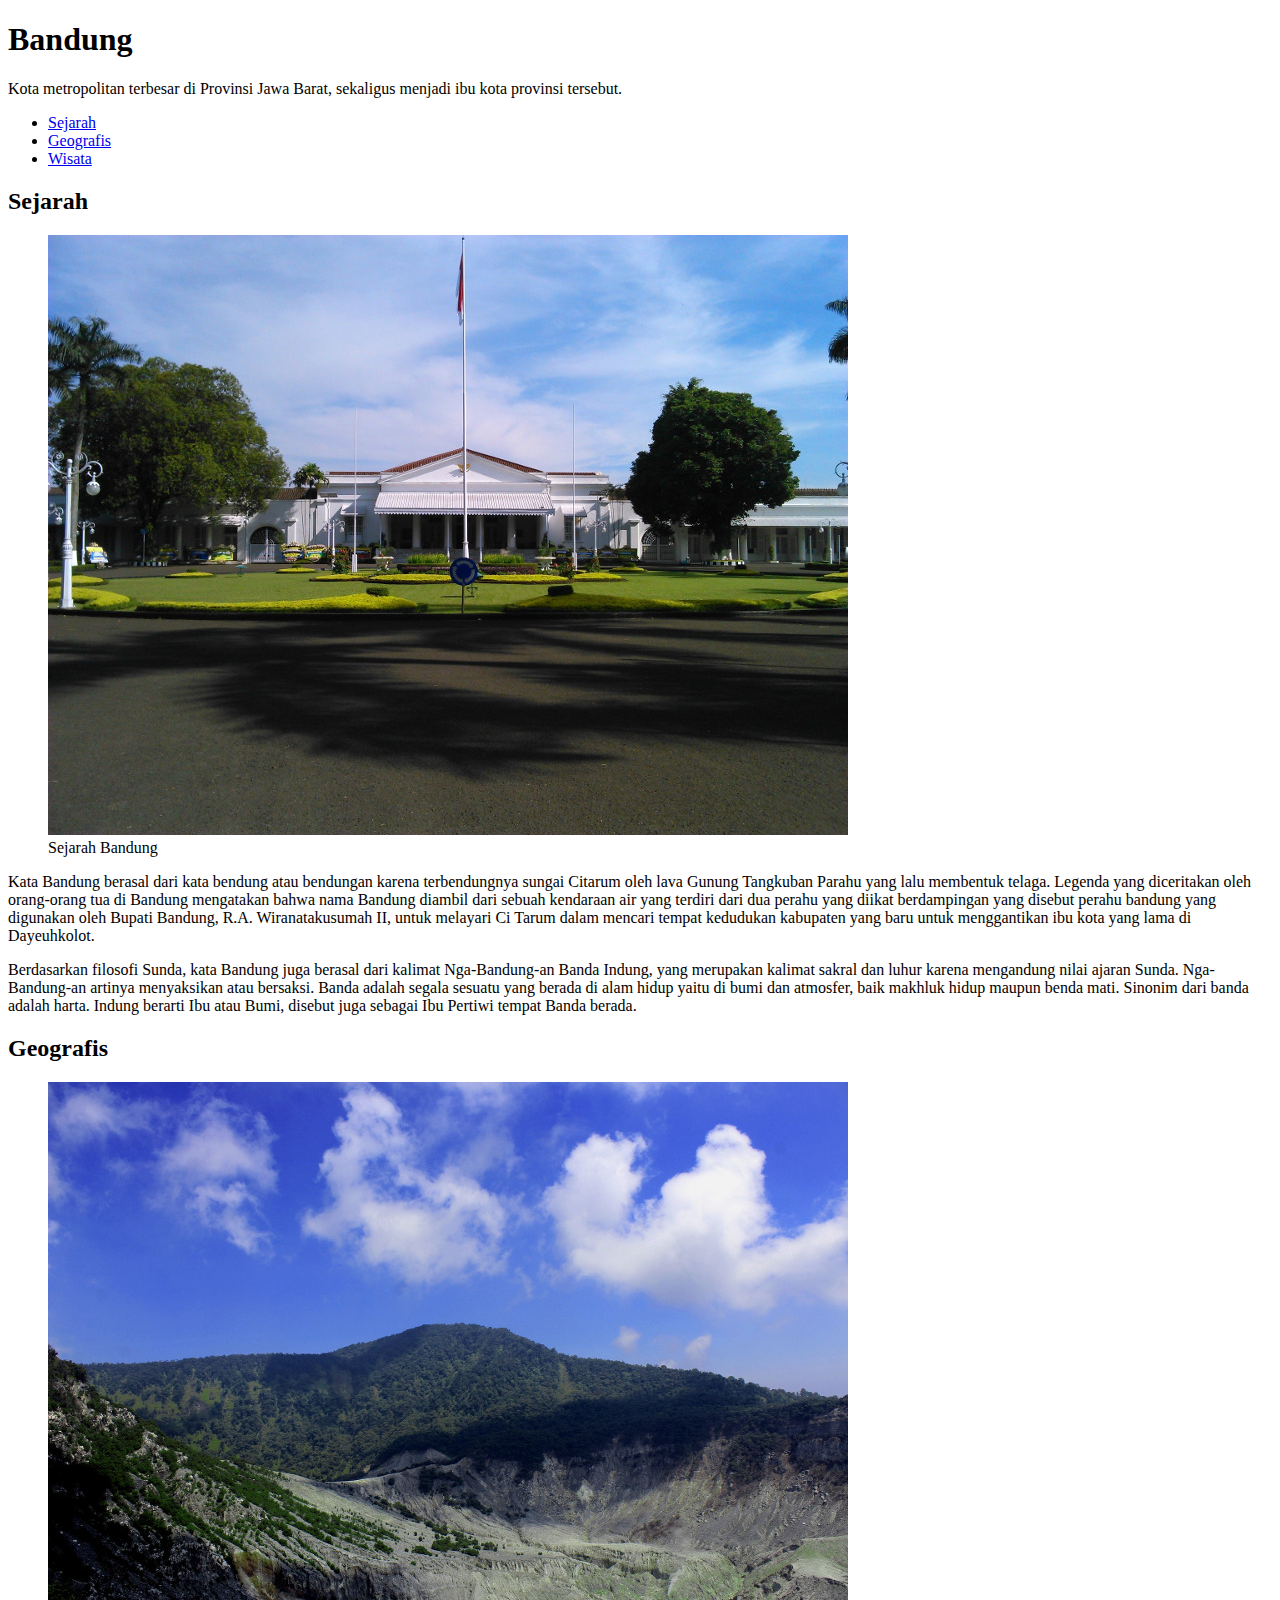
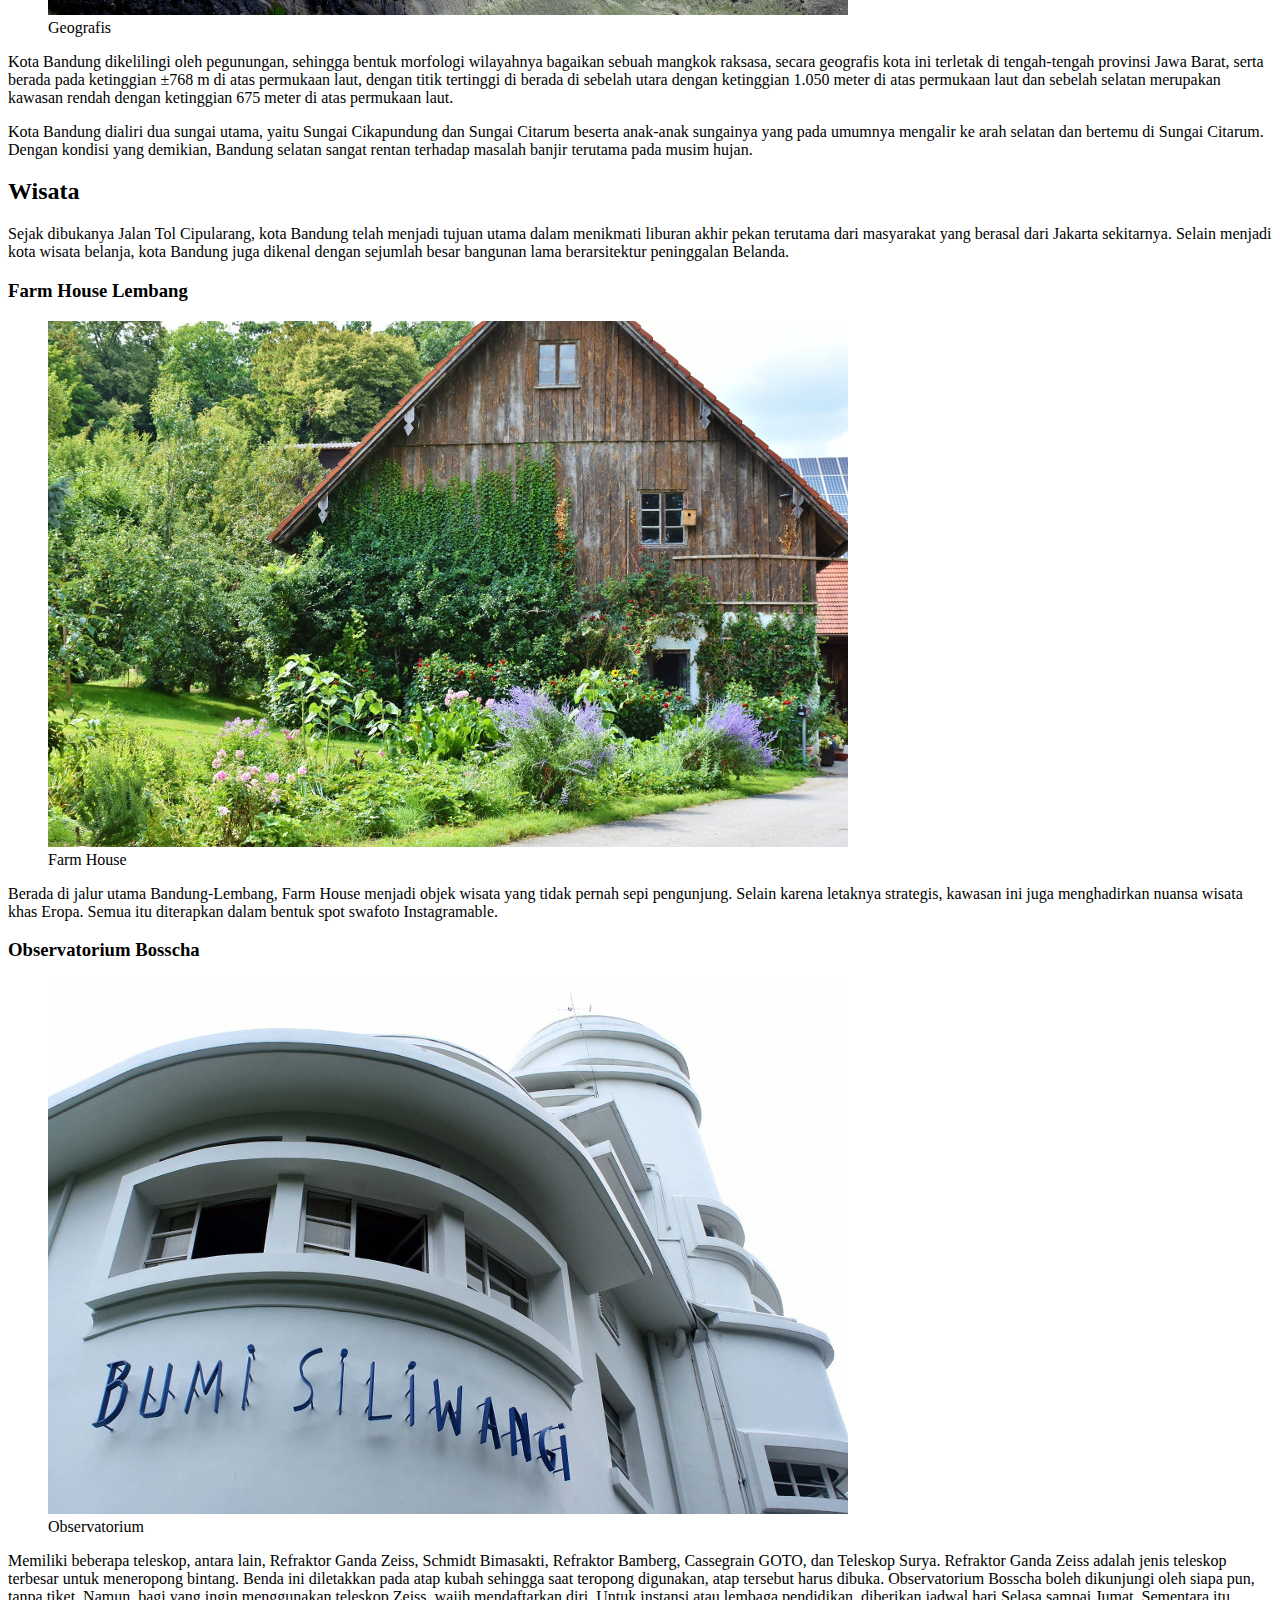
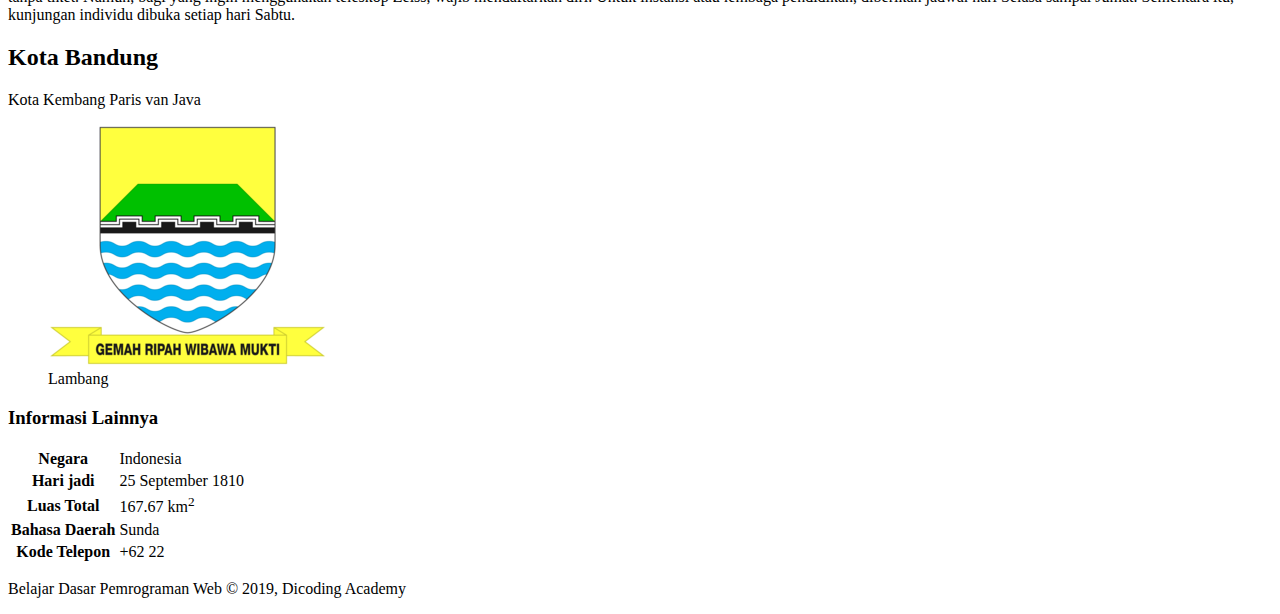
==== dicoding/index.html @ c256bfbf "css" ====
<!DOCTYPE html>
<html>

<head>
    <title>Kota Bandung</title>
    <link rel="stylesheet" href="style.css">
</head>

<body>

    <header>
        <h1>Bandung</h1>
        <p lang="id" translate="no">
            Kota metropolitan terbesar di Provinsi Jawa Barat, sekaligus menjadi ibu kota provinsi tersebut.
        </p>
        <nav>
            <ul>
                <li><a href="#sejarah">Sejarah</a></li>
                <li><a href="#geografis">Geografis</a></li>
                <li><a href="#wisata">Wisata</a></li>
            </ul>
        </nav>
    </header>
    <main>
        <div id="content">
            <article id="sejarah">
                <h2>Sejarah</h2>
                <figure>
                    <img src="assets/image/history.jpg" alt="sejarah">
                    <figcaption>Sejarah Bandung</figcaption>
                </figure>
                <p>
                    Kata Bandung berasal dari kata bendung atau bendungan karena terbendungnya sungai Citarum oleh lava
                    Gunung
                    Tangkuban
                    Parahu yang lalu membentuk telaga. Legenda yang diceritakan oleh orang-orang tua di Bandung
                    mengatakan
                    bahwa
                    nama
                    Bandung diambil dari sebuah kendaraan air yang terdiri dari dua perahu yang diikat berdampingan yang
                    disebut
                    perahu
                    bandung yang digunakan oleh Bupati Bandung, R.A. Wiranatakusumah II, untuk melayari Ci Tarum dalam
                    mencari
                    tempat
                    kedudukan kabupaten yang baru untuk menggantikan ibu kota yang lama di Dayeuhkolot.

                </p>

                <p>
                    Berdasarkan filosofi Sunda, kata Bandung juga berasal dari kalimat Nga-Bandung-an Banda Indung, yang
                    merupakan
                    kalimat
                    sakral dan luhur karena mengandung nilai ajaran Sunda. Nga-Bandung-an artinya menyaksikan atau
                    bersaksi.
                    Banda
                    adalah
                    segala sesuatu yang berada di alam hidup yaitu di bumi dan atmosfer, baik makhluk hidup maupun benda
                    mati.
                    Sinonim
                    dari
                    banda adalah harta. Indung berarti Ibu atau Bumi, disebut juga sebagai Ibu Pertiwi tempat Banda
                    berada.


                </p>

            </article>

            <article id="geografis">
                <h2>Geografis</h2>
                <figure>

                    <img src="assets/image/geografis.jpg" alt="geografis">
                    <figcaption>Geografis</figcaption>
                </figure>

                <p>
                    Kota Bandung dikelilingi oleh pegunungan, sehingga bentuk morfologi wilayahnya bagaikan sebuah
                    mangkok
                    raksasa,
                    secara
                    geografis kota ini terletak di tengah-tengah provinsi Jawa Barat, serta berada pada ketinggian ±768
                    m di
                    atas
                    permukaan
                    laut, dengan titik tertinggi di berada di sebelah utara dengan ketinggian 1.050 meter di atas
                    permukaan
                    laut
                    dan
                    sebelah
                    selatan merupakan kawasan rendah dengan ketinggian 675 meter di atas permukaan laut.
                </p>

                <p>
                    Kota Bandung dialiri dua sungai utama, yaitu Sungai Cikapundung dan Sungai Citarum beserta anak-anak
                    sungainya
                    yang
                    pada
                    umumnya mengalir ke arah selatan dan bertemu di Sungai Citarum. Dengan kondisi yang demikian,
                    Bandung
                    selatan
                    sangat
                    rentan terhadap masalah banjir terutama pada musim hujan.
                </p>
            </article>
            <article id="wisata">
                <section>
                    <h2>Wisata</h2>
                    <p>

                        Sejak dibukanya Jalan Tol Cipularang, kota Bandung telah menjadi tujuan utama dalam menikmati
                        liburan
                        akhir
                        pekan
                        terutama dari masyarakat yang berasal dari Jakarta sekitarnya. Selain menjadi kota wisata
                        belanja,
                        kota
                        Bandung
                        juga
                        dikenal dengan sejumlah besar bangunan lama berarsitektur peninggalan Belanda.

                    </p>
                </section>
                <section>
                    <h3>Farm House Lembang</h3>
                    <figure>

                        <img src="assets/image/farm-house.jpg" alt="farm house">
                        <figcaption>Farm House</figcaption>
                    </figure>

                    <p>

                        Berada di jalur utama Bandung-Lembang, Farm House menjadi objek wisata yang tidak pernah sepi
                        pengunjung.
                        Selain
                        karena
                        letaknya strategis, kawasan ini juga menghadirkan nuansa wisata khas Eropa. Semua itu diterapkan
                        dalam
                        bentuk
                        spot
                        swafoto Instagramable.

                    </p>
                </section>

                <section>
                    <h3>Observatorium Bosscha</h3>
                    <figure>
                        <img src="assets/image/bosscha.jpg" alt="bosscha">
                        <figcaption>Observatorium</figcaption>
                    </figure>
                    <p>
                        Memiliki beberapa teleskop, antara lain, Refraktor Ganda Zeiss, Schmidt Bimasakti, Refraktor
                        Bamberg,
                        Cassegrain
                        GOTO,
                        dan Teleskop Surya. Refraktor Ganda Zeiss adalah jenis teleskop terbesar untuk meneropong
                        bintang.
                        Benda
                        ini
                        diletakkan
                        pada atap kubah sehingga saat teropong digunakan, atap tersebut harus dibuka. Observatorium
                        Bosscha
                        boleh
                        dikunjungi
                        oleh siapa pun, tanpa tiket. Namun, bagi yang ingin menggunakan teleskop Zeiss, wajib
                        mendaftarkan
                        diri.
                        Untuk
                        instansi
                        atau lembaga pendidikan, diberikan jadwal hari Selasa sampai Jumat. Sementara itu, kunjungan
                        individu
                        dibuka
                        setiap
                        hari
                        Sabtu.
                    </p>
                </section>

            </article>
        </div>

        <aside>
            <article>
                <header>
                    <h2>Kota Bandung</h2>
                    <p>Kota Kembang Paris van Java</p>
                    <figure>
                        <img src="assets/image/bandung.png">
                        <figcaption>Lambang</figcaption>
                    </figure>
                </header>
                <section>
                    <h3>Informasi Lainnya</h3>
                    <table>
                        <tr>
                            <th>Negara</th>
                            <td>Indonesia</td>
                        </tr>
                        <tr>
                            <th>Hari jadi</th>
                            <td>25 September 1810</td>
                        </tr>
                        <tr>
                            <th>Luas Total</th>
                            <td>167.67 km<sup>2</sup></td>
                        </tr>
                        <tr>
                            <th>Bahasa Daerah</th>
                            <td>Sunda</td>
                        </tr>
                        <tr>
                            <th>Kode Telepon</th>
                            <td>+62 22</td>
                        </tr>
                    </table>
                </section>
            </article>
        </aside>

    </main>

    <footer>
        <p>Belajar Dasar Pemrograman Web &#169; 2019, Dicoding Academy</p>
    </footer>
</body>

</html>
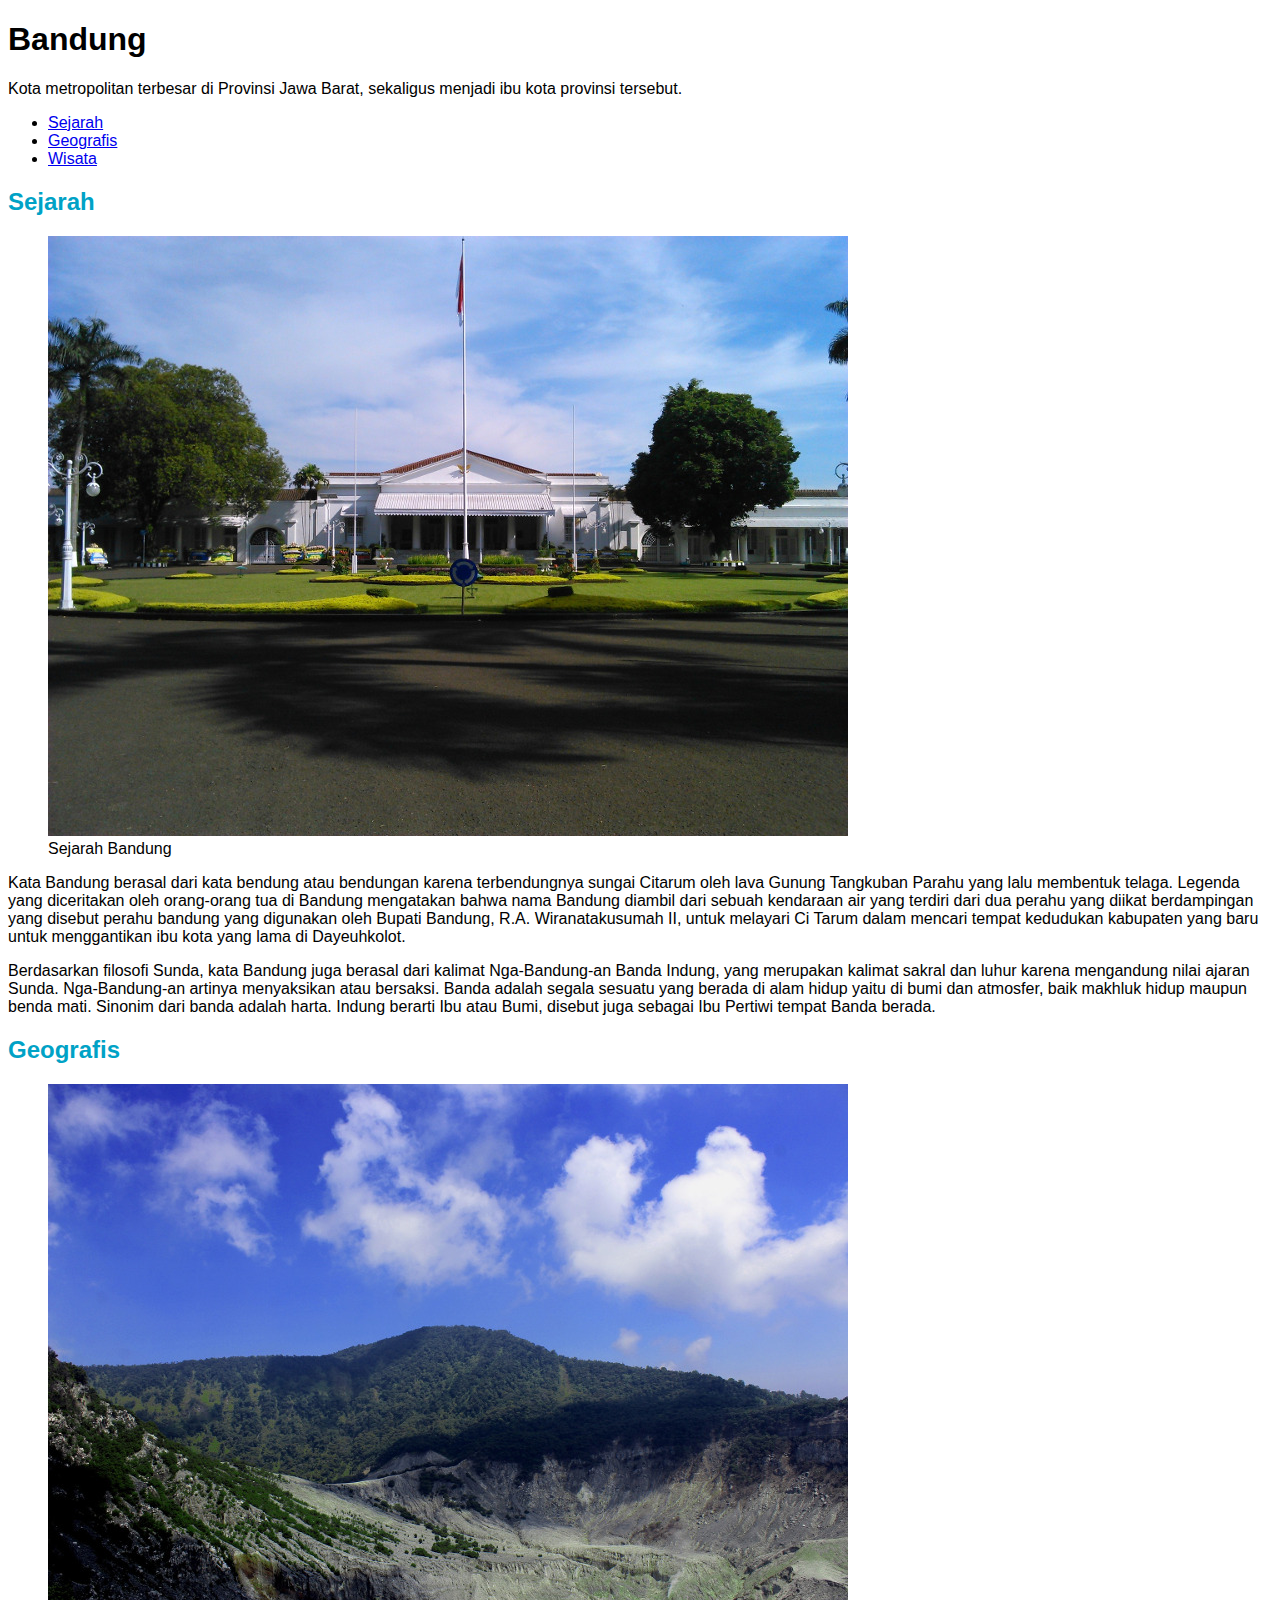
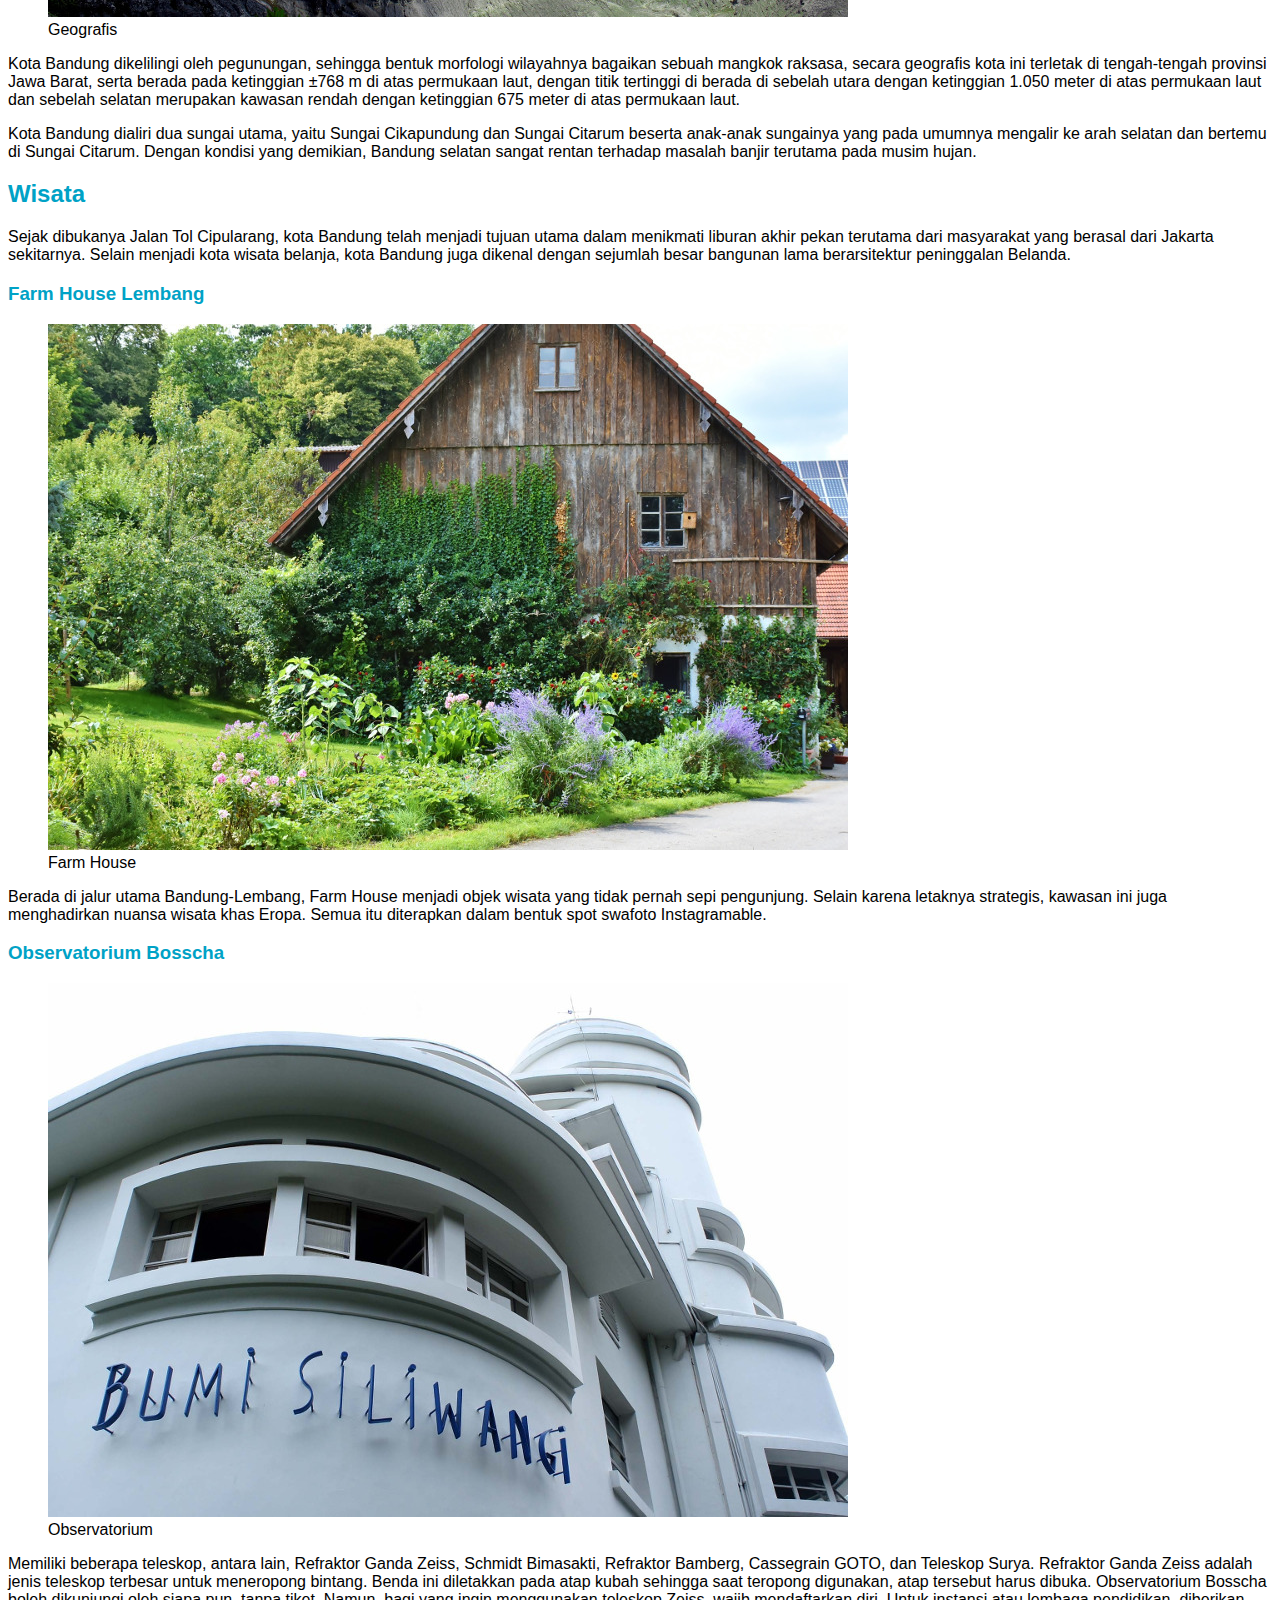
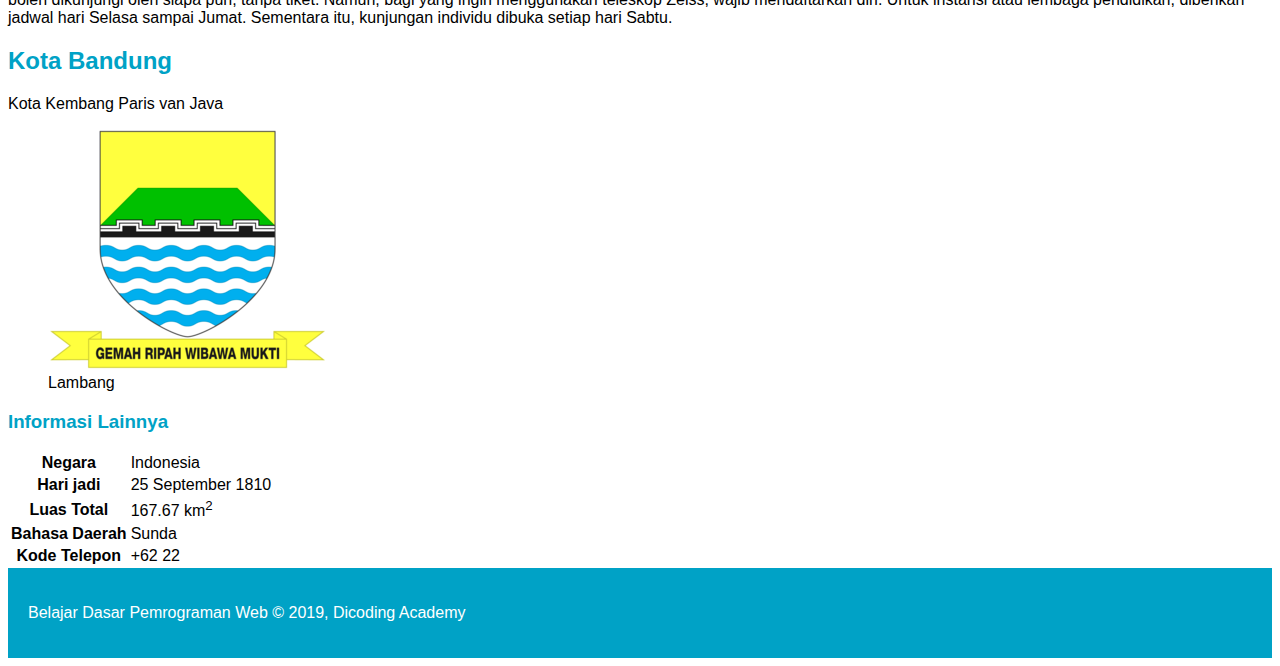
==== commit 6497a631: "." ====
--- a/dicoding/index.html
+++ b/dicoding/index.html
@@ -3,7 +3,7 @@
 
 <head>
     <title>Kota Bandung</title>
-    <link rel="stylesheet" href="style.css">
+    <link rel="stylesheet" href="assets/styles/style.css">
 </head>
 
 <body>
--- a/dicoding/assets/styles/style.css
+++ b/dicoding/assets/styles/style.css
@@ -0,0 +1,15 @@
+body {
+    font-family: sans-serif;
+ }
+
+ h2 , h3 {
+    color: #00a2c6;
+ }
+  
+
+
+ footer {
+    padding: 20px;
+    color: white;
+    background-color: #00a2c6
+ }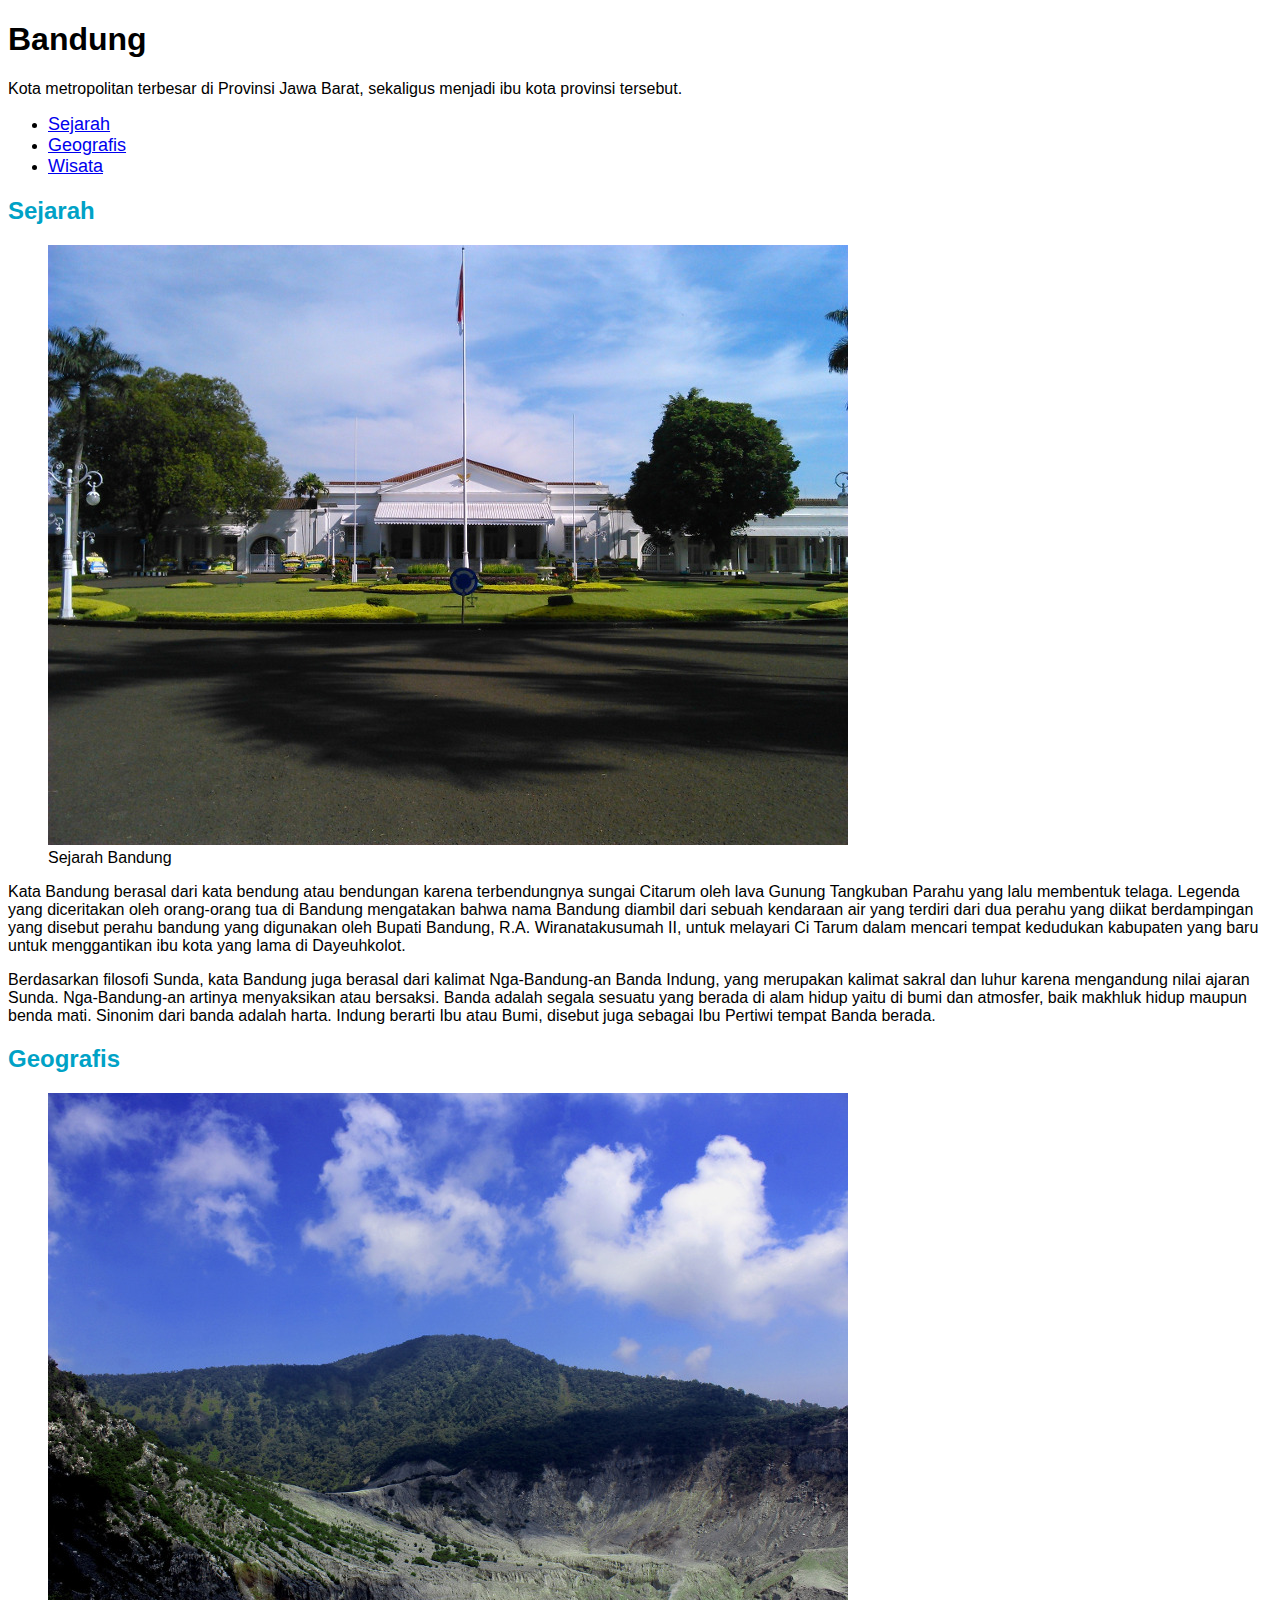
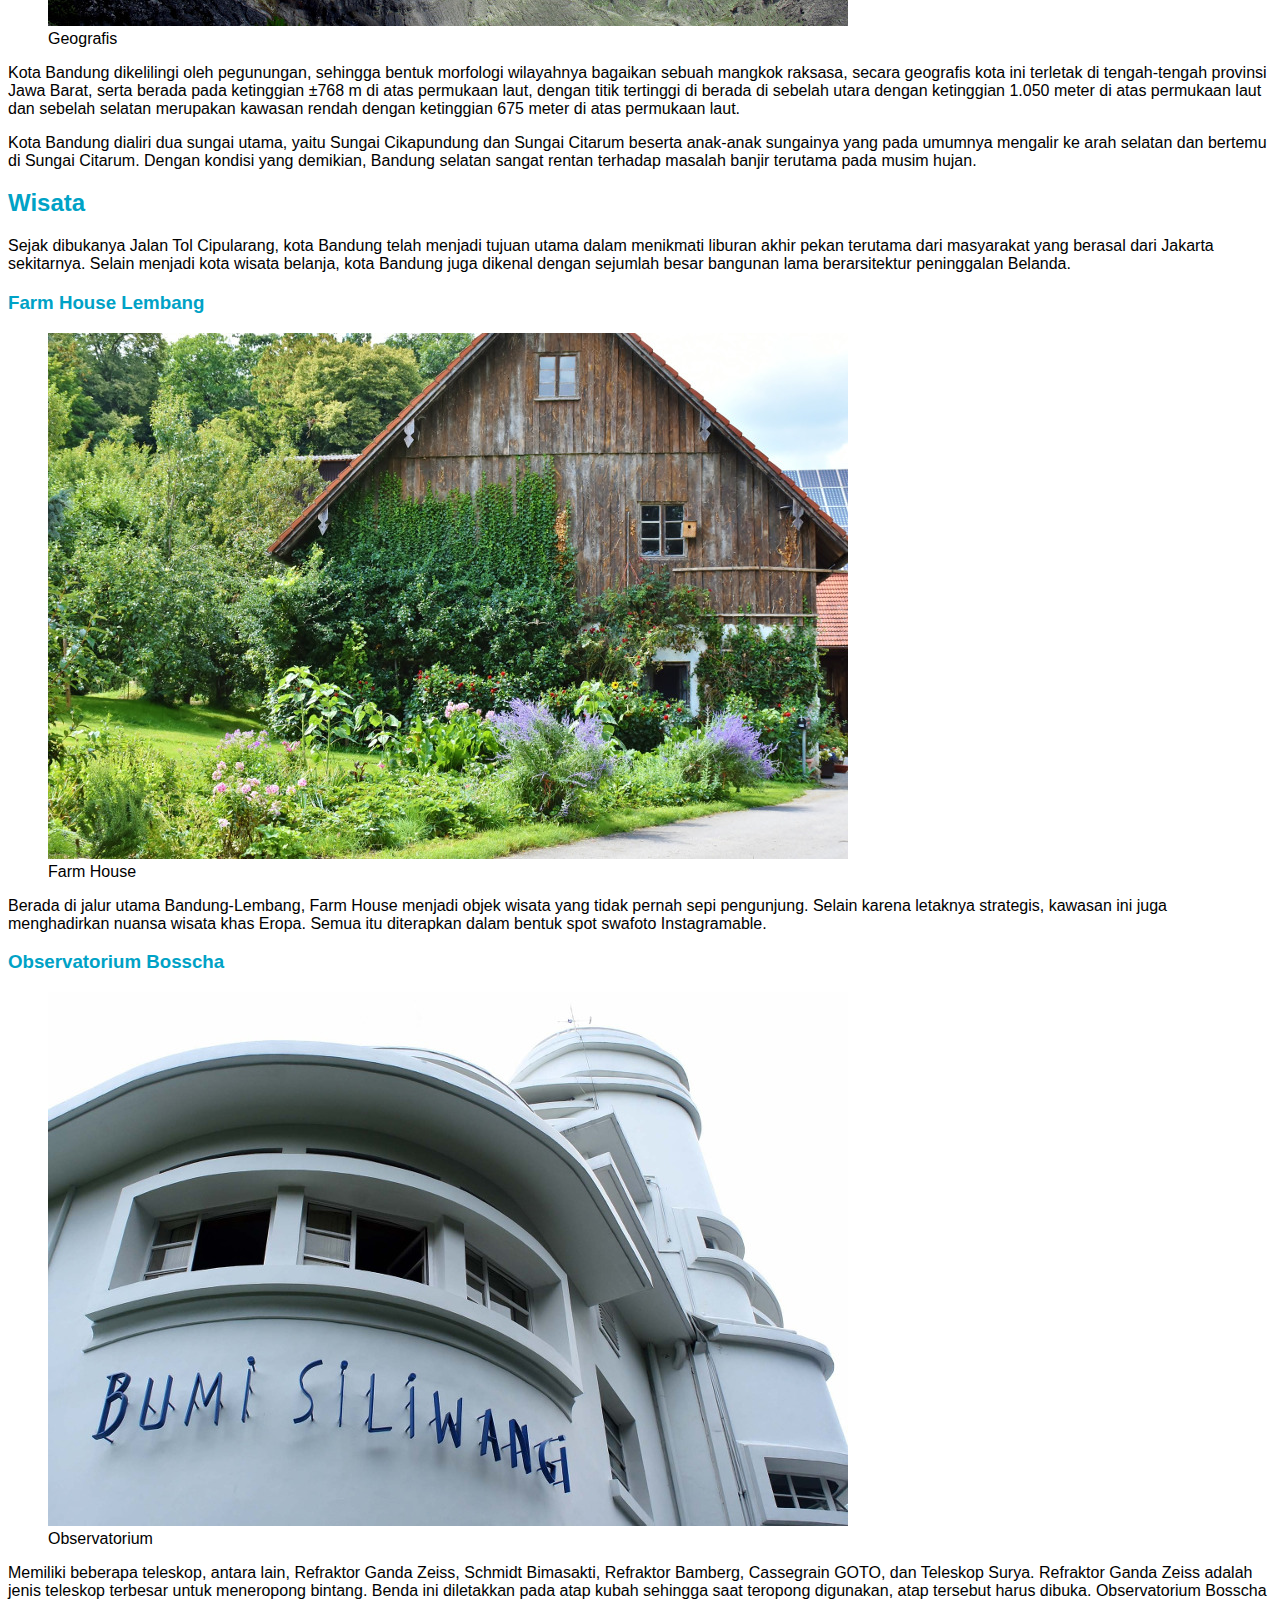
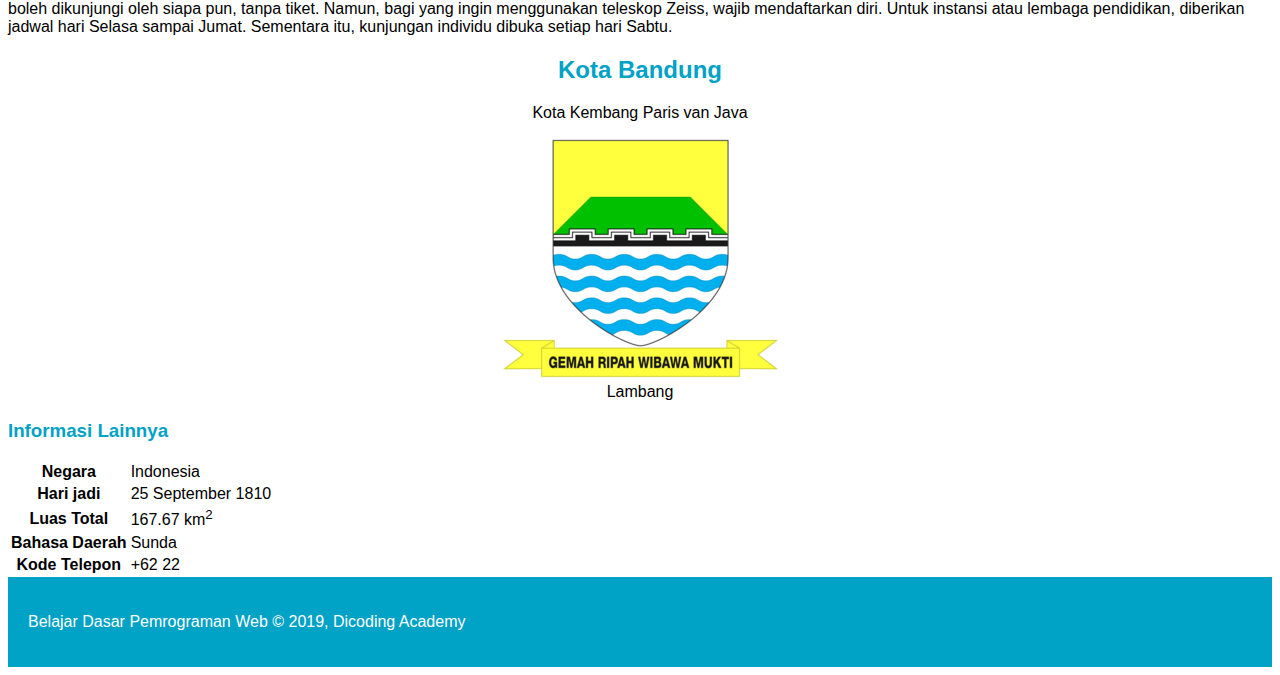
==== commit b58b5453: "." ====
--- a/dicoding/index.html
+++ b/dicoding/index.html
@@ -183,7 +183,7 @@
         </div>
 
         <aside>
-            <article>
+            <article class="profile">
                 <header>
                     <h2>Kota Bandung</h2>
                     <p>Kota Kembang Paris van Java</p>
--- a/dicoding/assets/styles/style.css
+++ b/dicoding/assets/styles/style.css
@@ -1,4 +1,7 @@
+@import url('https://fonts.googleapis.com/css?family=Quicksand:400,700&display=swap');
+
 body {
+    font-family: 'Quicksand', sans-serif;
     font-family: sans-serif;
  }
 
@@ -6,10 +9,20 @@
     color: #00a2c6;
  }
   
-
-
  footer {
     padding: 20px;
     color: white;
     background-color: #00a2c6
+ }
+
+ nav a {
+    font-size: 18px;
+ }
+
+ nav a:hover {
+    font-weight: bold;
+ }
+
+ .profile header {
+    text-align: center;
  }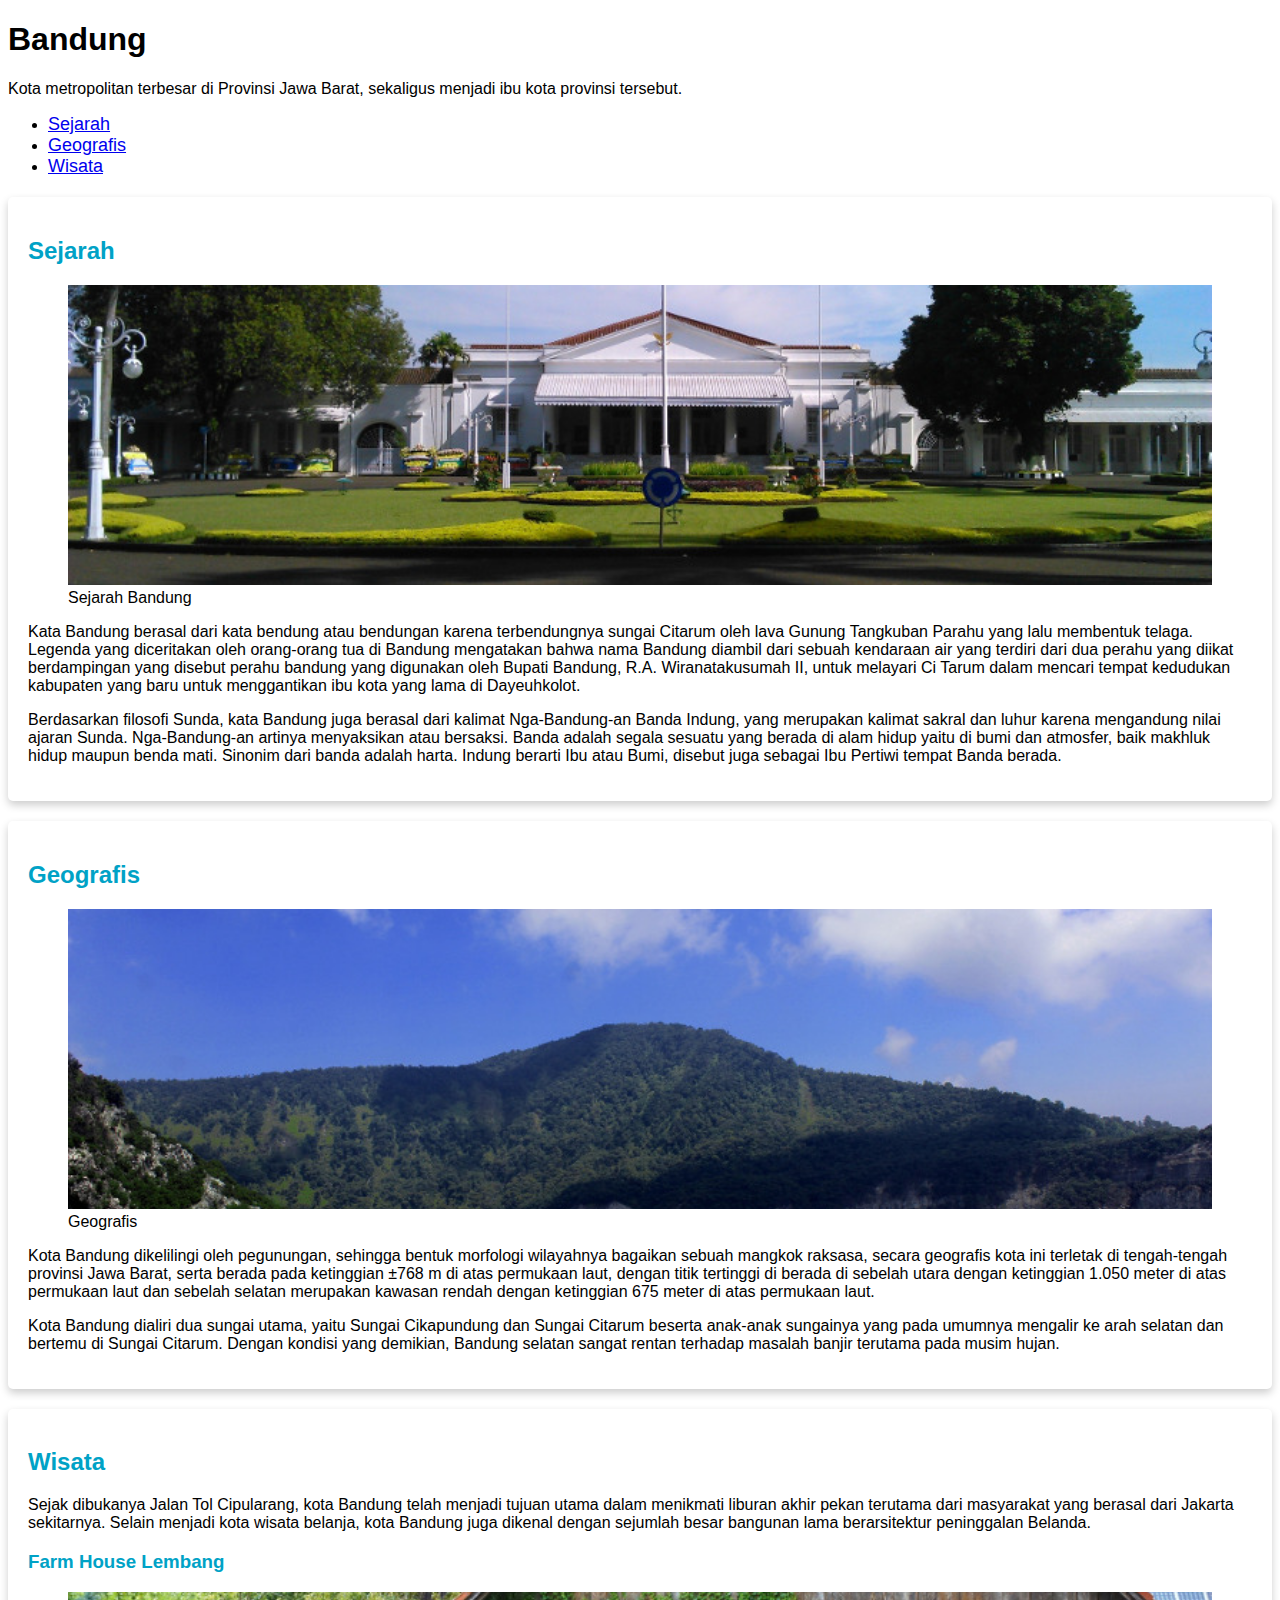
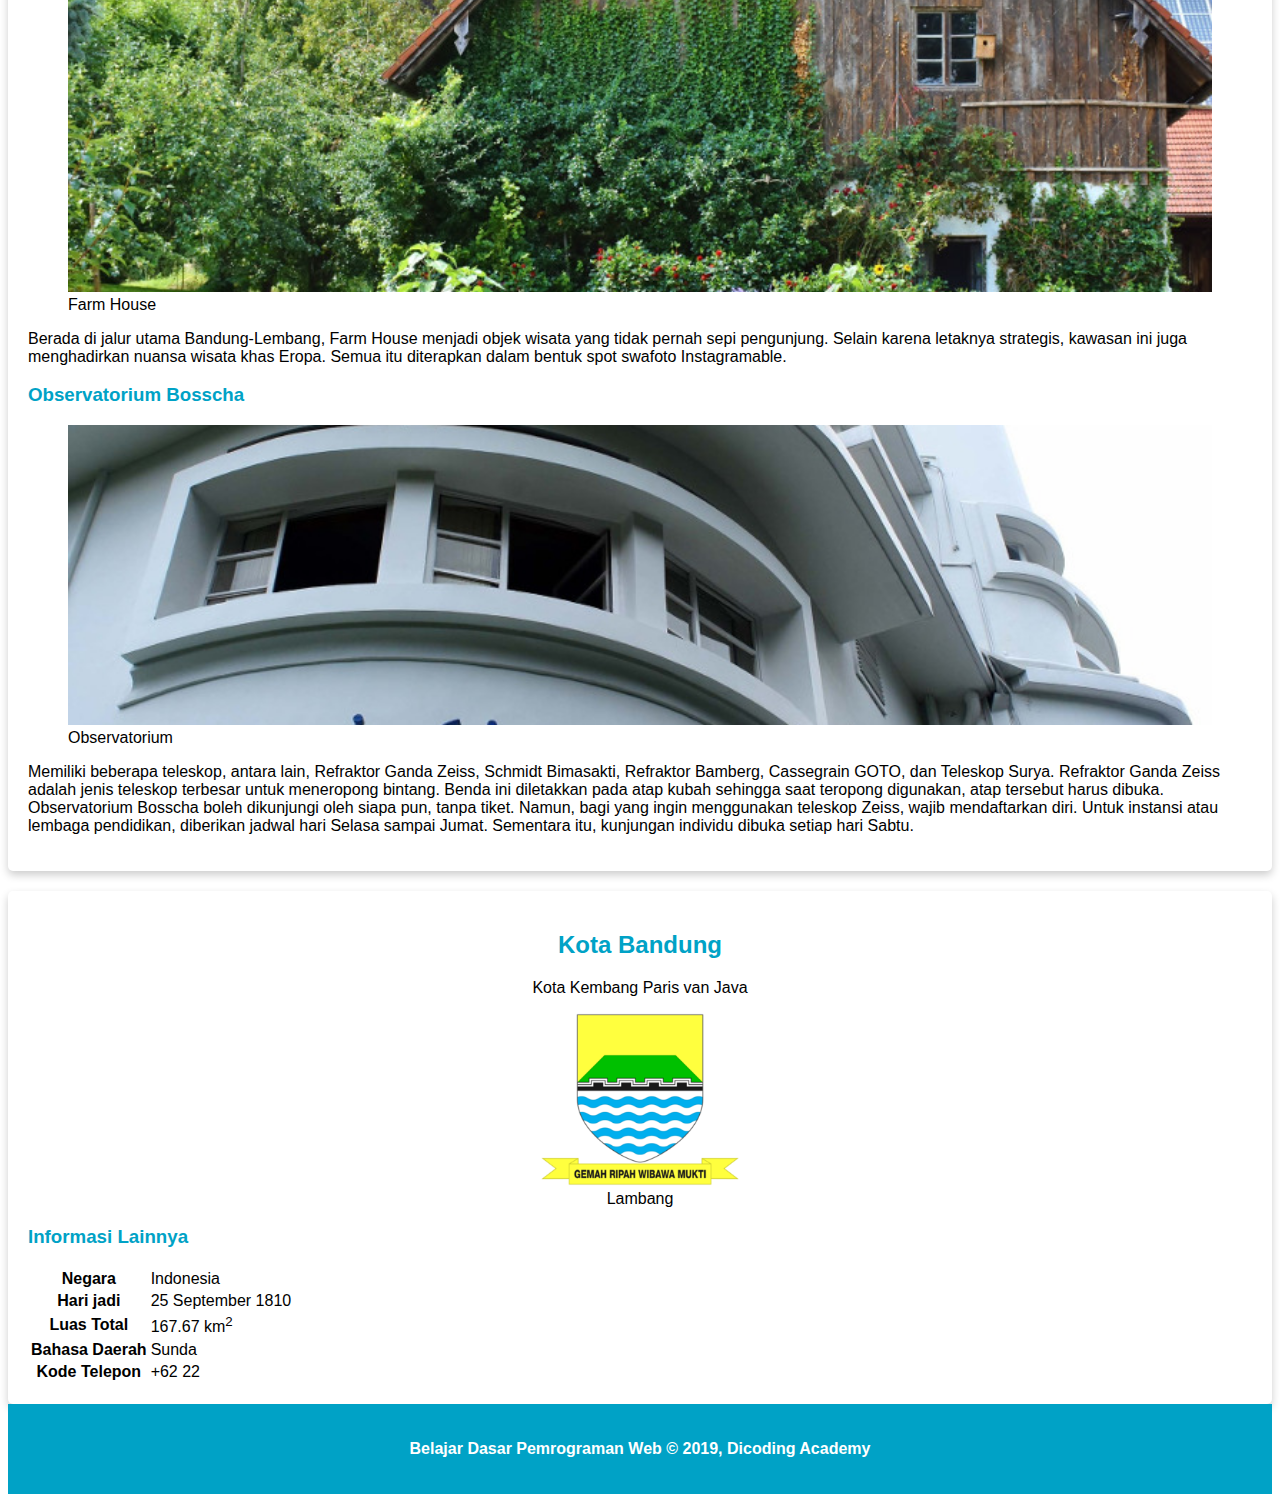
==== commit f26bda50: "css" ====
--- a/dicoding/index.html
+++ b/dicoding/index.html
@@ -23,10 +23,10 @@
     </header>
     <main>
         <div id="content">
-            <article id="sejarah">
+            <article id="sejarah" class="card">
                 <h2>Sejarah</h2>
                 <figure>
-                    <img src="assets/image/history.jpg" alt="sejarah">
+                    <img src="assets/image/history.jpg" class="featured-image" alt="sejarah">
                     <figcaption>Sejarah Bandung</figcaption>
                 </figure>
                 <p>
@@ -67,11 +67,11 @@
 
             </article>
 
-            <article id="geografis">
+            <article id="geografis" class="card">
                 <h2>Geografis</h2>
                 <figure>
 
-                    <img src="assets/image/geografis.jpg" alt="geografis">
+                    <img src="assets/image/geografis.jpg" class="featured-image" alt="geografis">
                     <figcaption>Geografis</figcaption>
                 </figure>
 
@@ -104,7 +104,7 @@
                     rentan terhadap masalah banjir terutama pada musim hujan.
                 </p>
             </article>
-            <article id="wisata">
+            <article id="wisata" class="card">
                 <section>
                     <h2>Wisata</h2>
                     <p>
@@ -126,7 +126,7 @@
                     <h3>Farm House Lembang</h3>
                     <figure>
 
-                        <img src="assets/image/farm-house.jpg" alt="farm house">
+                        <img src="assets/image/farm-house.jpg" class="featured-image" alt="farm house">
                         <figcaption>Farm House</figcaption>
                     </figure>
 
@@ -148,7 +148,7 @@
                 <section>
                     <h3>Observatorium Bosscha</h3>
                     <figure>
-                        <img src="assets/image/bosscha.jpg" alt="bosscha">
+                        <img src="assets/image/bosscha.jpg" class="featured-image" alt="bosscha">
                         <figcaption>Observatorium</figcaption>
                     </figure>
                     <p>
@@ -183,7 +183,7 @@
         </div>
 
         <aside>
-            <article class="profile">
+            <article class="profile card">
                 <header>
                     <h2>Kota Bandung</h2>
                     <p>Kota Kembang Paris van Java</p>
--- a/dicoding/assets/styles/style.css
+++ b/dicoding/assets/styles/style.css
@@ -25,4 +25,30 @@
 
  .profile header {
     text-align: center;
+ }
+
+ footer {
+    padding: 20px;
+    color: white;
+    background-color: #00a2c6;
+    text-align: center;
+    font-weight: bold;
+ }
+
+ .featured-image {
+    width: 100%;
+    max-height: 300px;
+    object-fit: cover;
+    object-position: center;
+ }
+
+ .profile img {
+    width: 200px;
+ }
+
+ .card {
+    box-shadow: 0 4px 8px 0 rgba(0, 0, 0, 0.2);
+    border-radius: 5px;
+    padding: 20px;
+    margin-top: 20px;
  }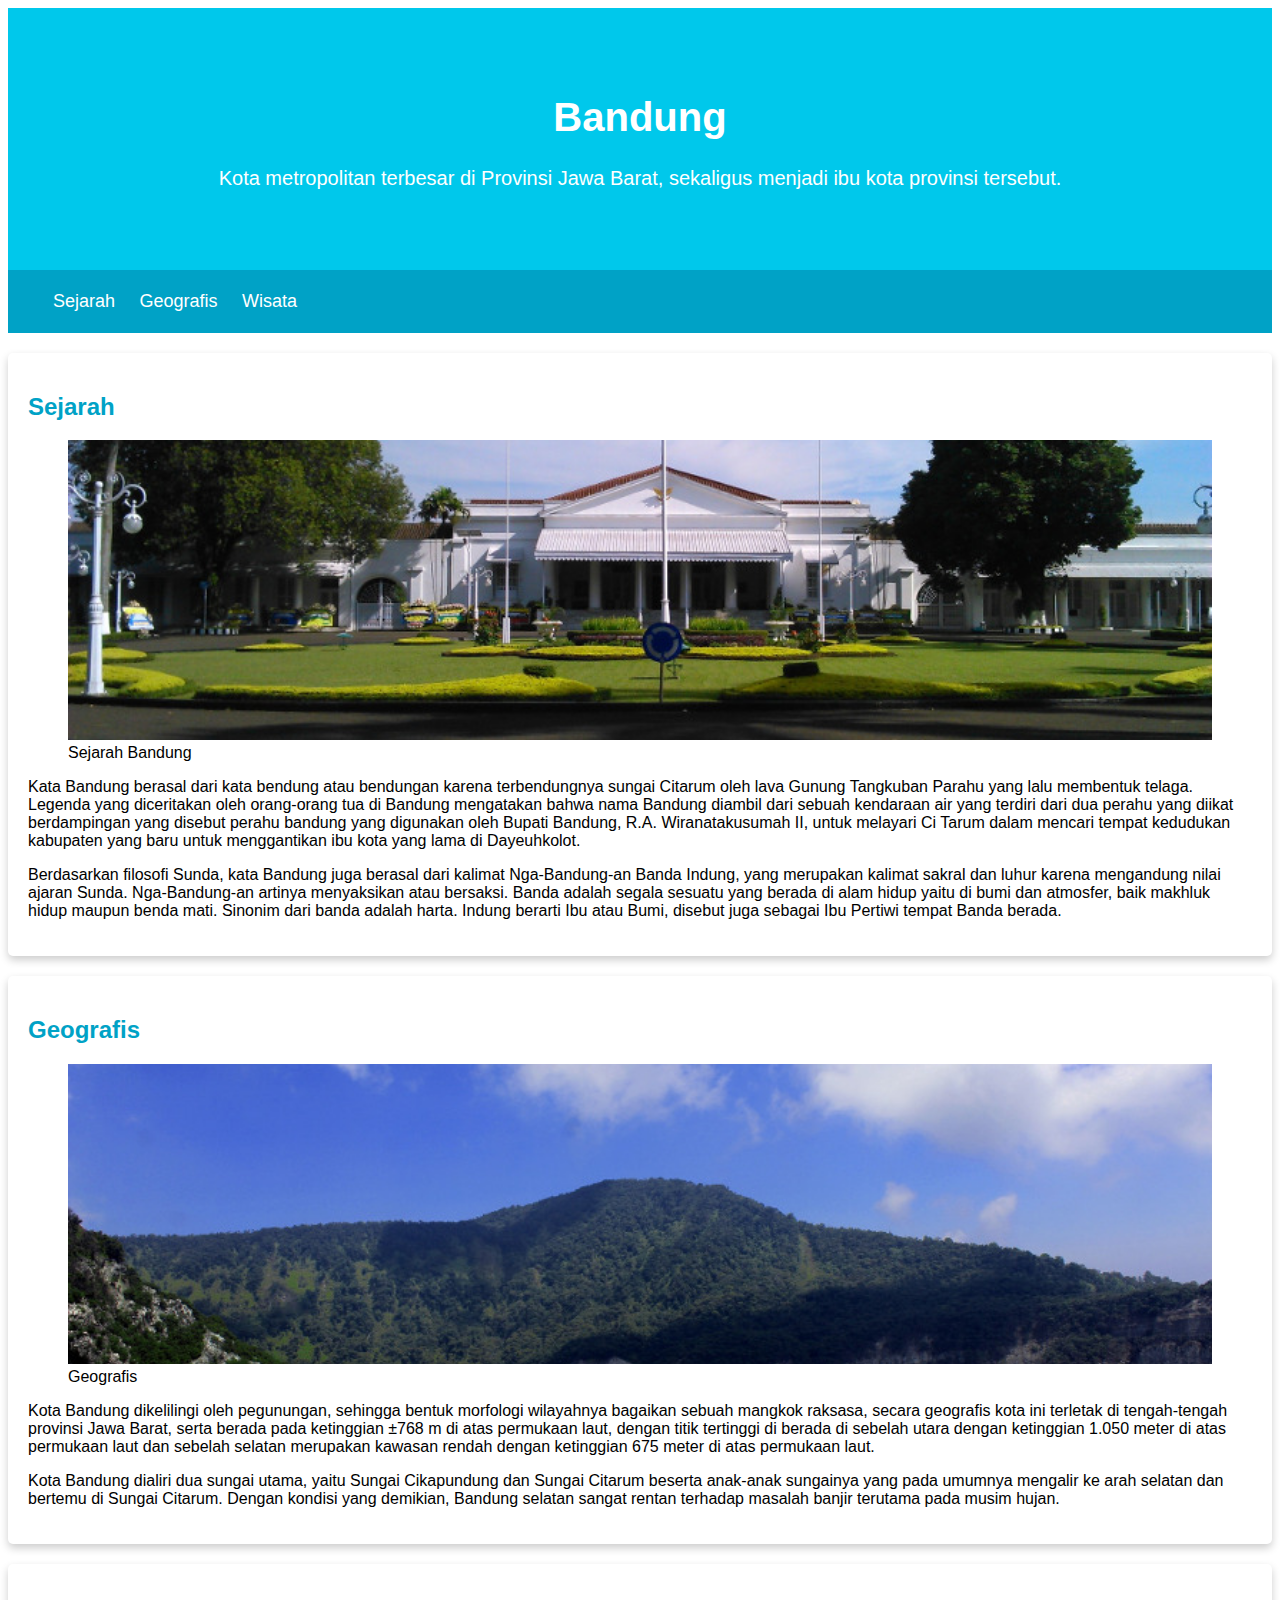
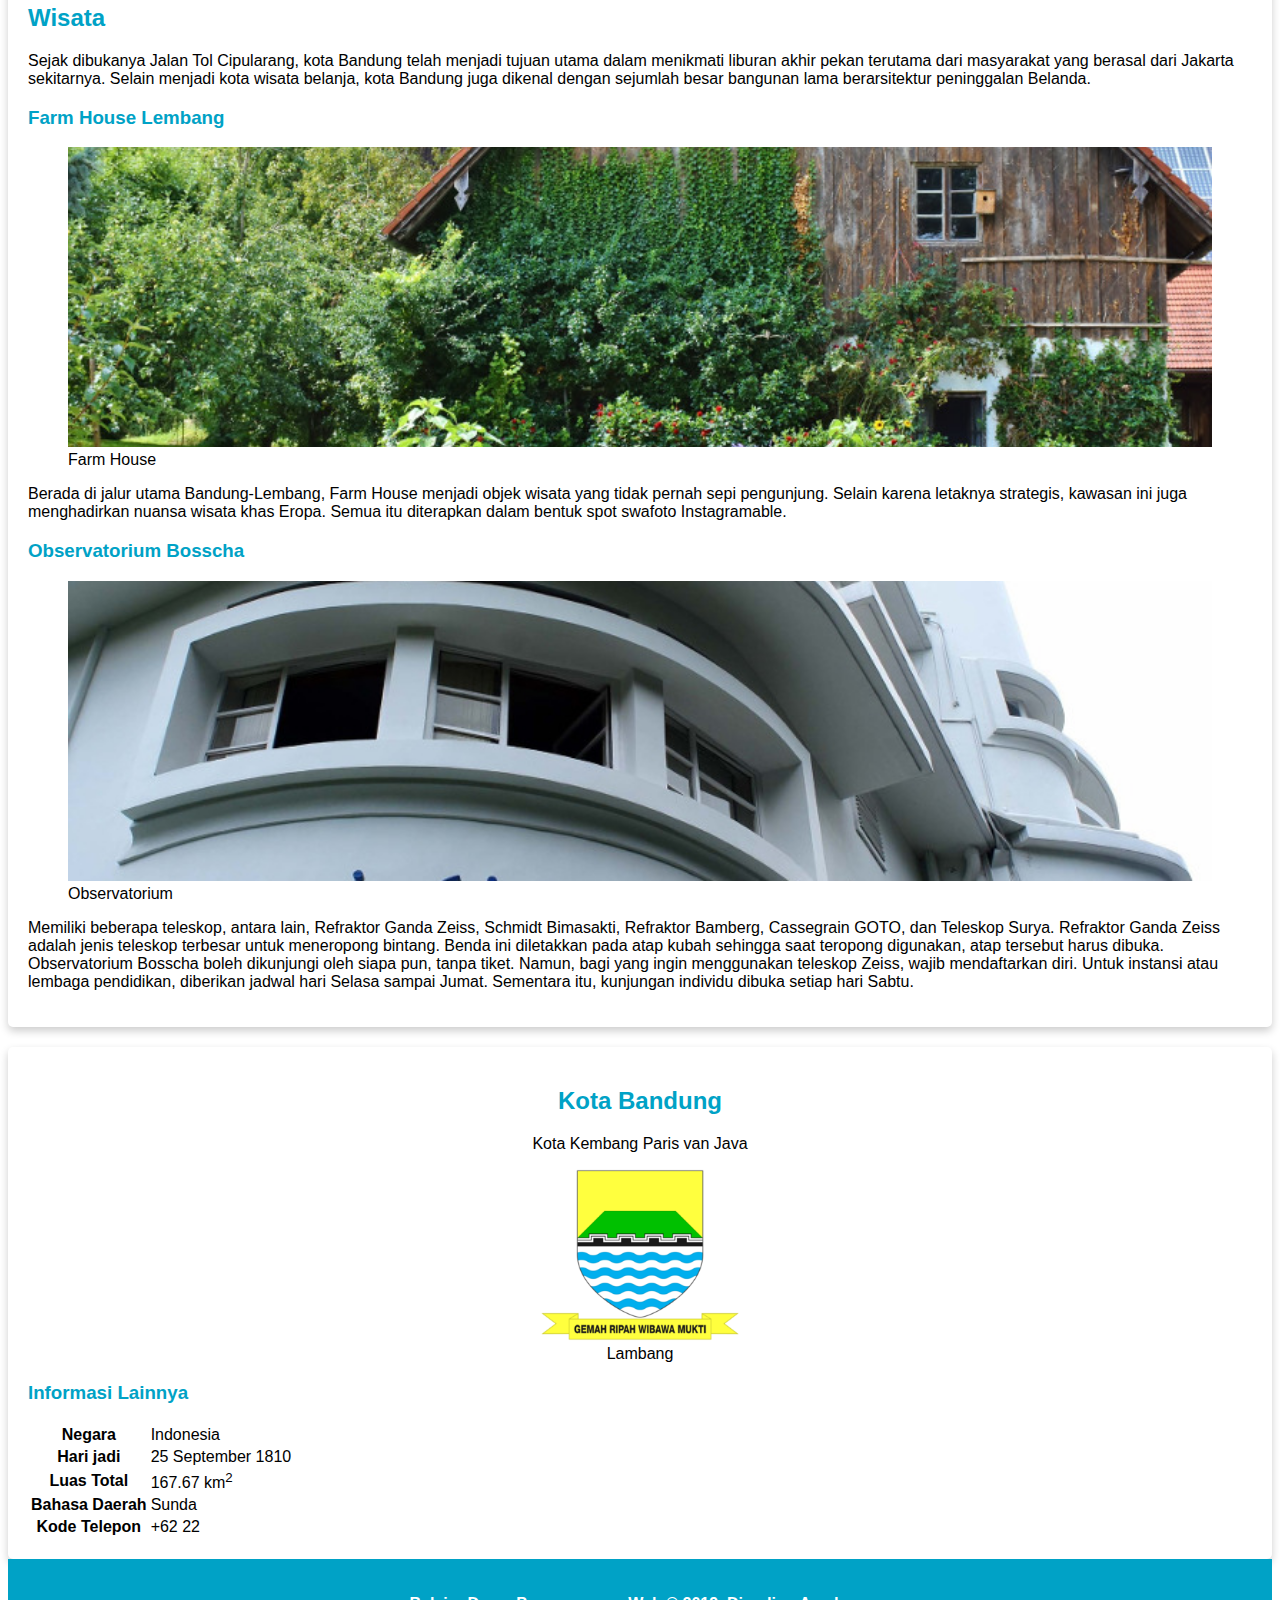
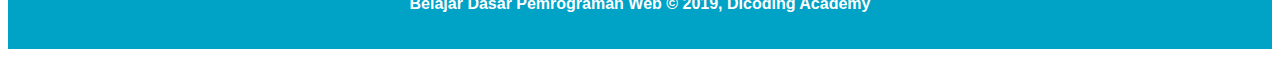
==== commit c2deb2fe: "." ====
--- a/dicoding/index.html
+++ b/dicoding/index.html
@@ -9,10 +9,12 @@
 <body>
 
     <header>
-        <h1>Bandung</h1>
-        <p lang="id" translate="no">
-            Kota metropolitan terbesar di Provinsi Jawa Barat, sekaligus menjadi ibu kota provinsi tersebut.
-        </p>
+        <div class="jumbotron">
+            <h1>Bandung</h1>
+            <p lang="id" translate="no">
+                Kota metropolitan terbesar di Provinsi Jawa Barat, sekaligus menjadi ibu kota provinsi tersebut.
+            </p>
+        </div>
         <nav>
             <ul>
                 <li><a href="#sejarah">Sejarah</a></li>
--- a/dicoding/assets/styles/style.css
+++ b/dicoding/assets/styles/style.css
@@ -4,6 +4,14 @@
     font-family: 'Quicksand', sans-serif;
     font-family: sans-serif;
  }
+
+ .jumbotron {
+    padding: 60px;
+    background-color: #00c8eb;
+    text-align: center;
+    font-size: 20px;
+    color: white;
+  }
 
  h2 , h3 {
     color: #00a2c6;
@@ -17,7 +25,10 @@
 
  nav a {
     font-size: 18px;
- }
+    font-weight: 400;
+    text-decoration: none;
+    color: white;
+  }
 
  nav a:hover {
     font-weight: bold;
@@ -51,4 +62,15 @@
     border-radius: 5px;
     padding: 20px;
     margin-top: 20px;
- }+ }
+
+ nav li {
+    display: inline;
+    list-style-type: none;
+    margin-right: 20px;
+  }
+
+  nav {
+    background-color: #00a2c6;
+    padding: 5px;
+  }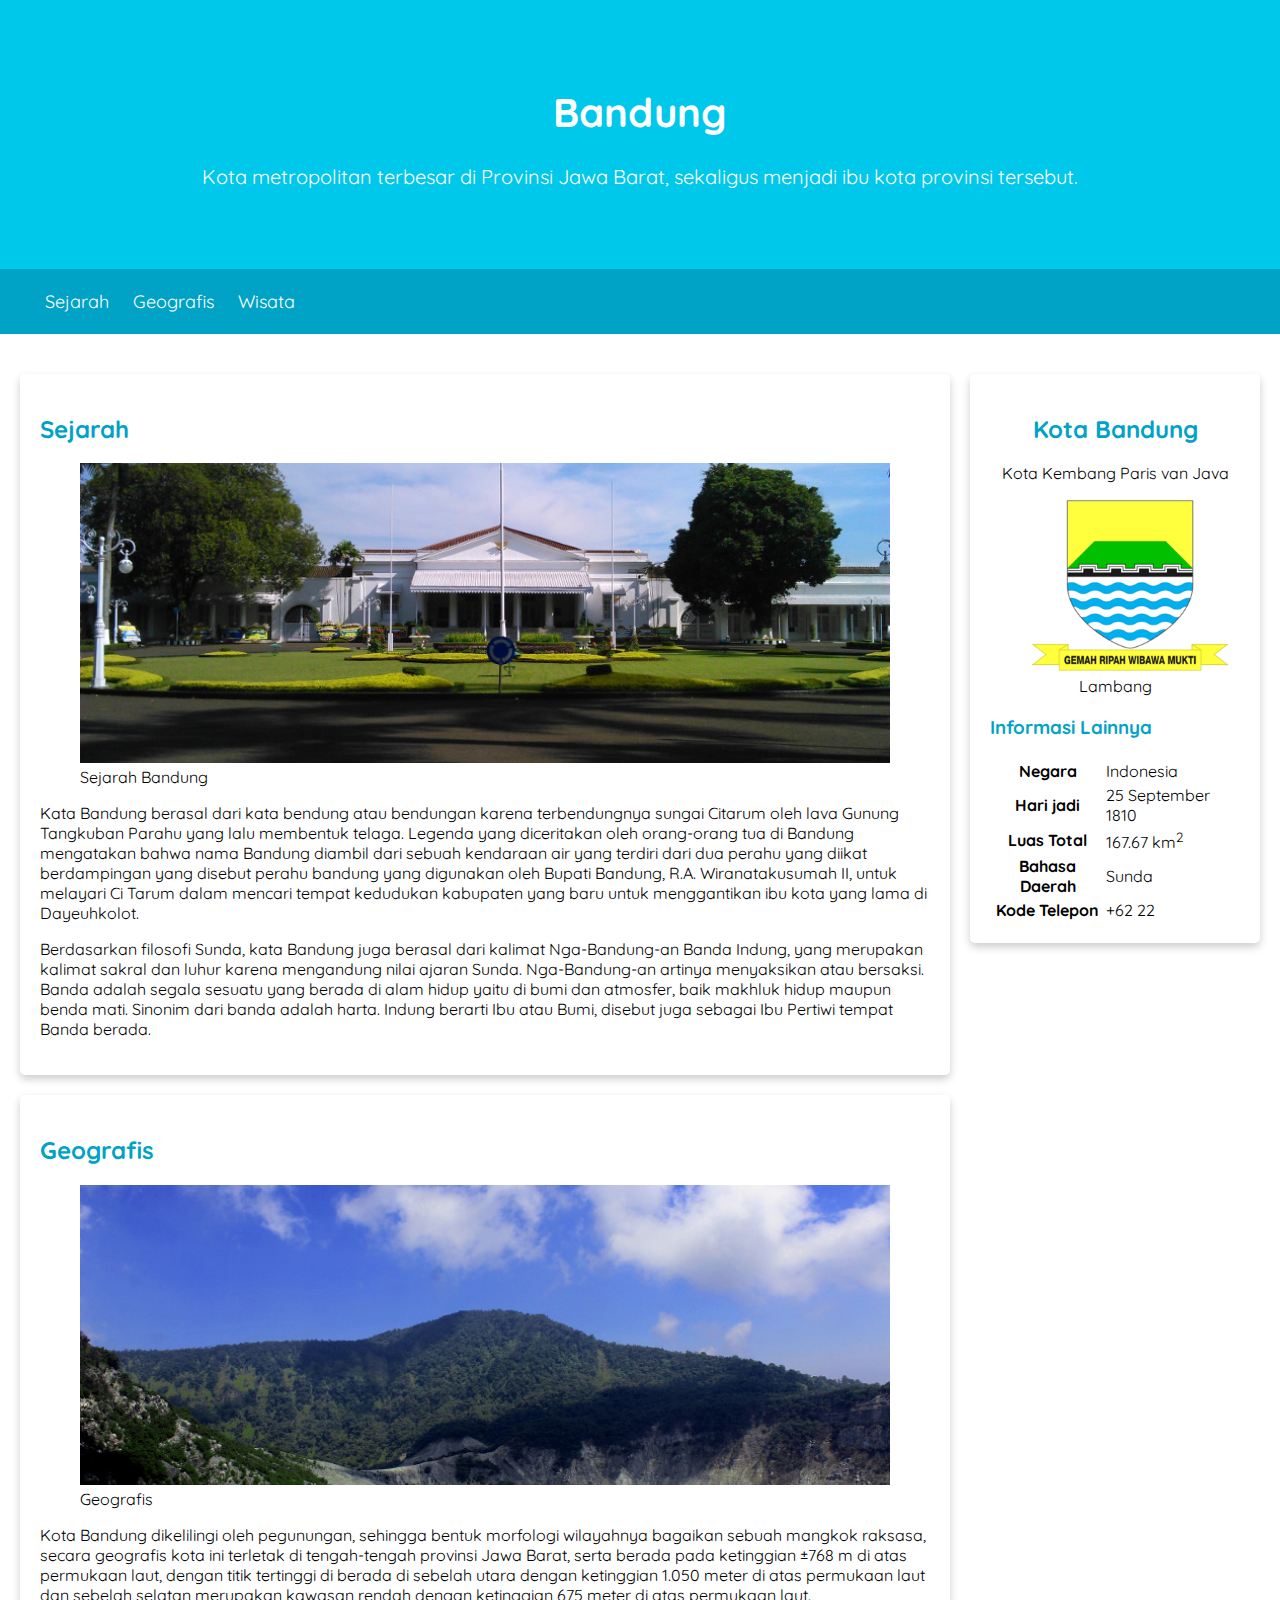
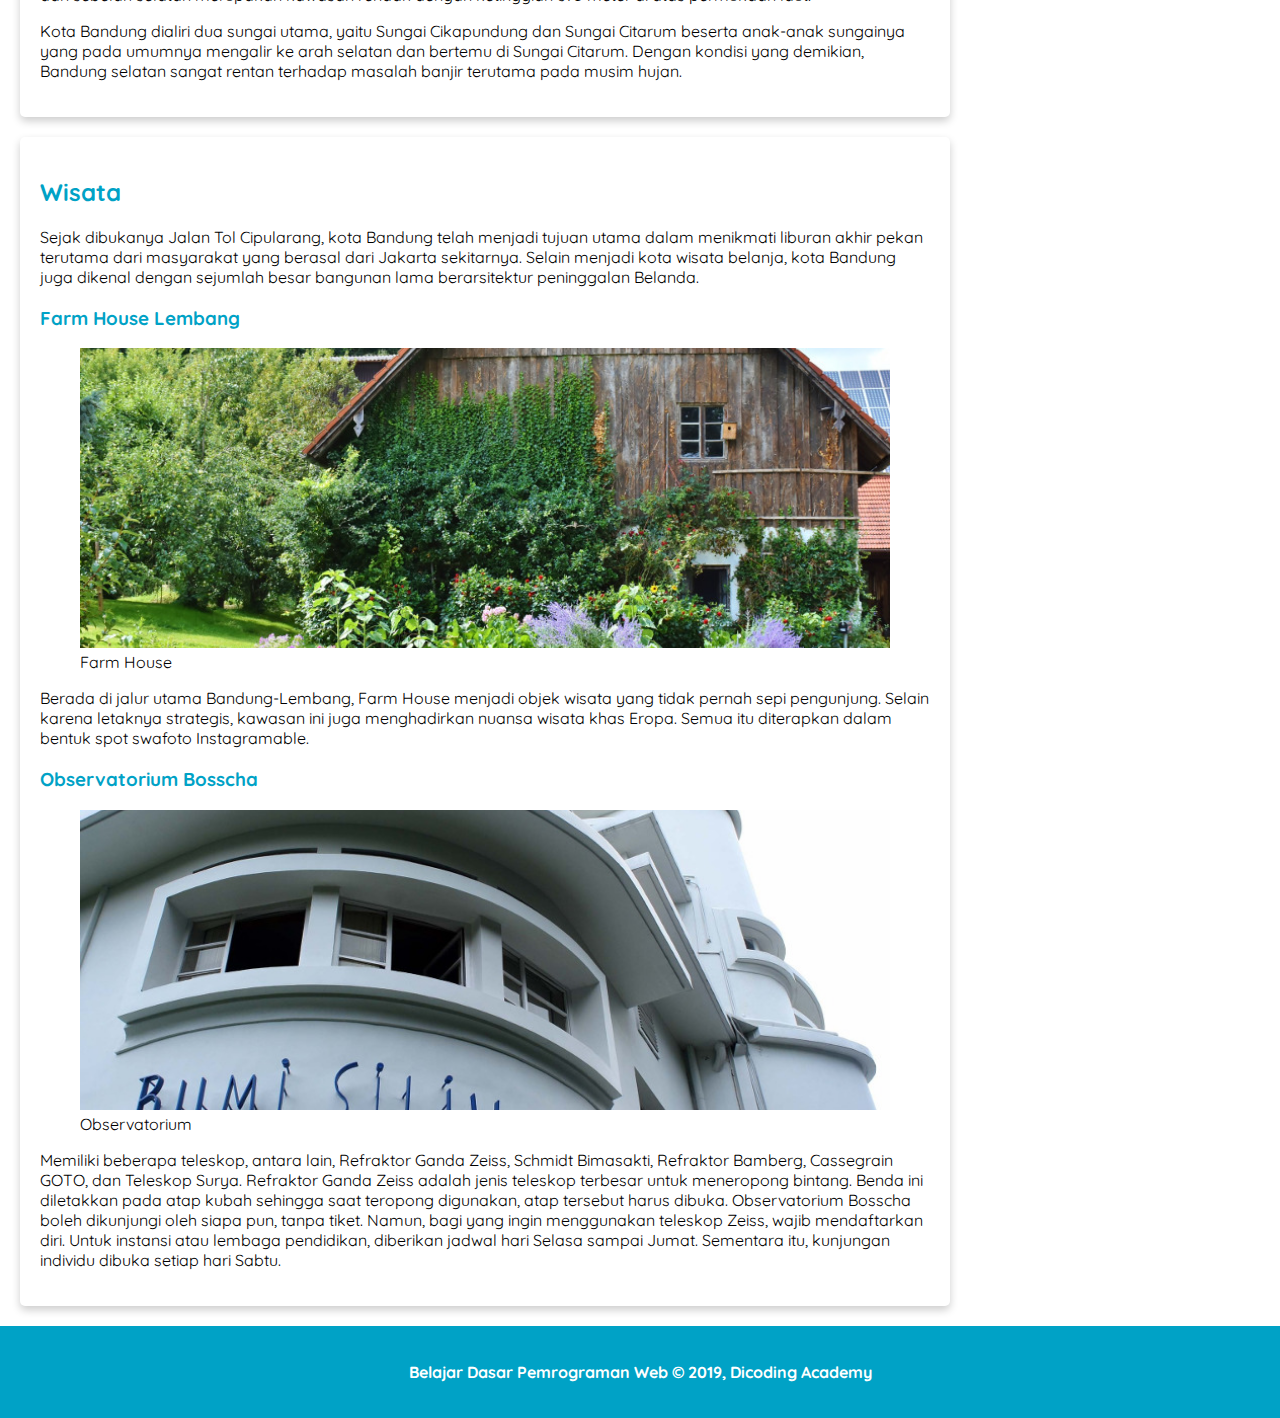
==== commit 5bbb1391: "add" ====
--- a/dicoding/index.html
+++ b/dicoding/index.html
@@ -4,6 +4,7 @@
 <head>
     <title>Kota Bandung</title>
     <link rel="stylesheet" href="assets/styles/style.css">
+    <meta name="viewport" content="width=device-width, initial-scale=1">
 </head>
 
 <body>
--- a/dicoding/assets/styles/style.css
+++ b/dicoding/assets/styles/style.css
@@ -1,8 +1,10 @@
 @import url('https://fonts.googleapis.com/css?family=Quicksand:400,700&display=swap');
-
 body {
+    font-family: sans-serif;
     font-family: 'Quicksand', sans-serif;
-    font-family: sans-serif;
+    margin: 0;
+    padding: 0;
+      
  }
 
  .jumbotron {
@@ -11,6 +13,11 @@
     text-align: center;
     font-size: 20px;
     color: white;
+  }
+
+  main {
+    padding: 20px;
+    overflow: auto;
   }
 
  h2 , h3 {
@@ -73,4 +80,27 @@
   nav {
     background-color: #00a2c6;
     padding: 5px;
-  }+  }
+
+  #content {
+   float: left;
+   width: 75%;
+  }
+
+  aside {
+   float: right;
+   width: 25%;
+   padding-left: 20px;
+  }
+
+  * {
+   box-sizing: border-box;
+ }
+
+ @media screen and (max-width: 1000px) {
+   #content,
+   aside {
+     width: 100%;
+     padding: 0;
+   }
+ }